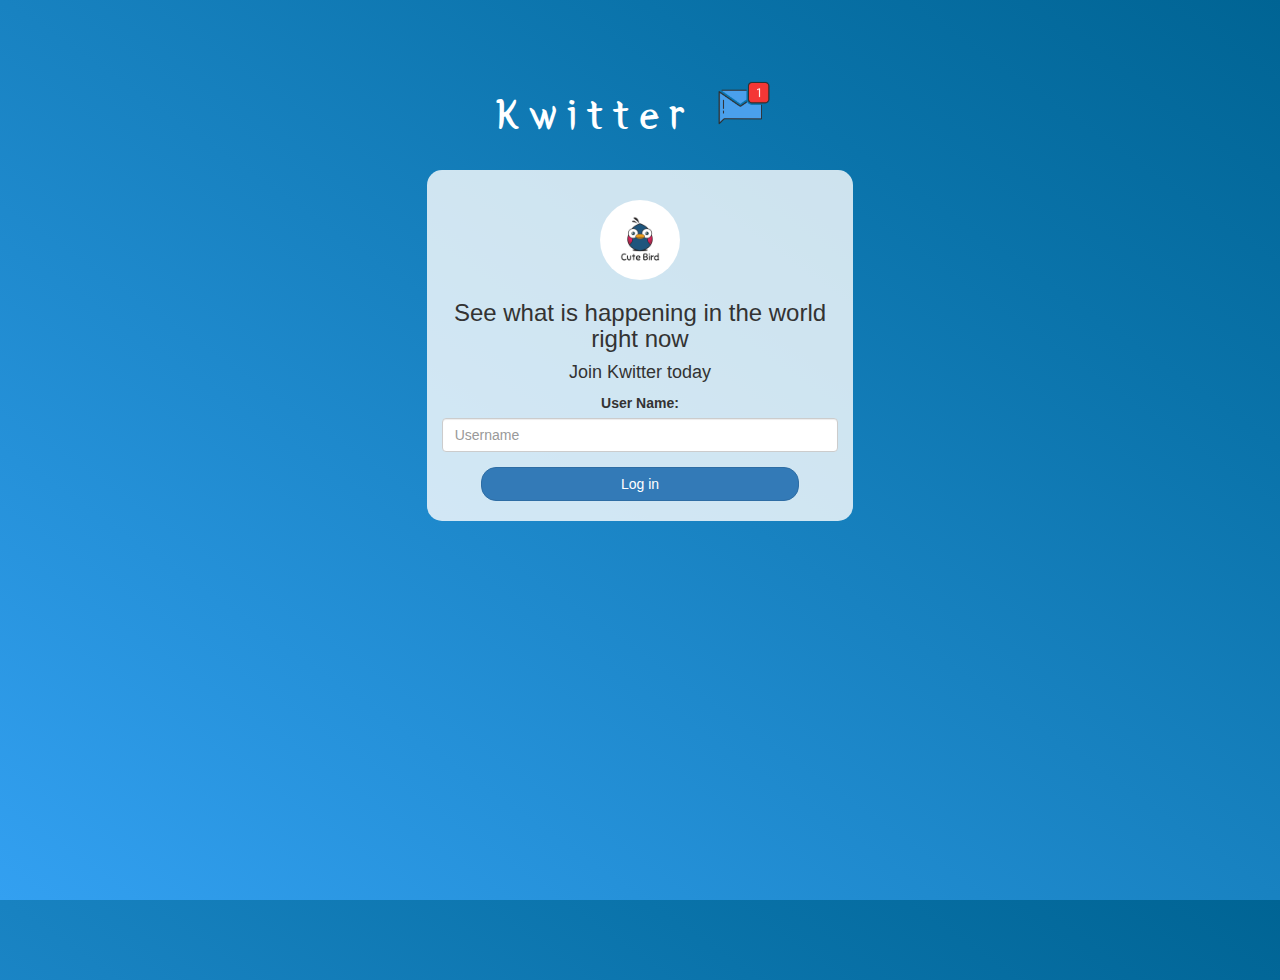
==== index.html @ a9db0d29 "Add files via upload" ====
<!DOCTYPE html>
<html>
<head>
	<title>Kwitter</title>
<link href="https://fonts.googleapis.com/css?family=Yeon+Sung&display=swap" rel="stylesheet"><meta name="viewport" content="width=device-width, initial-scale=1">

<link rel="stylesheet" href="https://maxcdn.bootstrapcdn.com/bootstrap/3.4.0/css/bootstrap.min.css">
<script src="https://ajax.googleapis.com/ajax/libs/jquery/3.4.1/jquery.min.js"></script>
<script src="https://maxcdn.bootstrapcdn.com/bootstrap/3.4.0/js/bootstrap.min.js"></script>

<link rel="stylesheet" type="text/css" href="style.css">
<script src="kwitter.js"></script>
</head>
<body>
<center>
	<h1 class="header">	
		Kwitter	<sup>
	<img src="m2.png">
	</sup>
</h1>
	<div class="col-lg-4 col-md-6 col-sm-6 col-xs-11 login_div">
	<img src="logo.png" class="logo">
		<h3 >See what is happening in the world right now</h3>
		<h4 >Join Kwitter today</h4>
		<div class="form-group">
		  <label >User Name:</label>
		  <input type="text" id="user_name" class="form-control" placeholder="Username">
		</div>
		<button id="login_button" class="btn btn-primary" onclick="AddUser()">Log in</button>
		<br><br>
	</div>
</center>
</body>
</html
---- style.css ----
html, body
{
  height: 100%;
  margin: 0;
}

body
{
background-image: linear-gradient(to right top, #33a0f1, #2591d9, #1882c1, #0a73aa, #006494);
}

.header
{
	color: white;font-family: 'Yeon Sung';font-size: 45px;letter-spacing: 10px;margin-top: 80px;
}
.header img
{
	width: 80px;margin-left: -15px;
}

.login_div
{
	background: rgba(255,255,255,0.8);float: none;border-radius: 15px;
}

.logo
{
	width: 80px;margin-top: 30px;border-radius: 40px;
}

#login_button
{
	width: 80%;border-radius: 15px;
}

.room_name
{
	cursor: pointer;
	font-size: 20px;
}


#logout
{
	font-size: 20px; float: right;
}


#output
{
	padding: 10px; width:80%;background: rgba(255,255,255,0.8);border-radius: 15px;
}

.input_div_room_page
{
	width: 80%;
}

.input_div label
{
	color: white;font-size: 20px;
}


.input_div_message_page
{
	position: fixed;bottom: 0px;width: 100%;background: rgba(255,255,255,0.8);
}
.input_div_message_page label
{
	color: black;
}
.input_div_message_page #msg
{
	width: 80%;
}
.input_div_message_page button
{
	margin-top: 15px;
	width: 50%; 
}
.color_white
{
	color: white
}

.user_tick
{
	width:20px;
}
.message_h4
{
	padding-left:5px;color:grey;
}
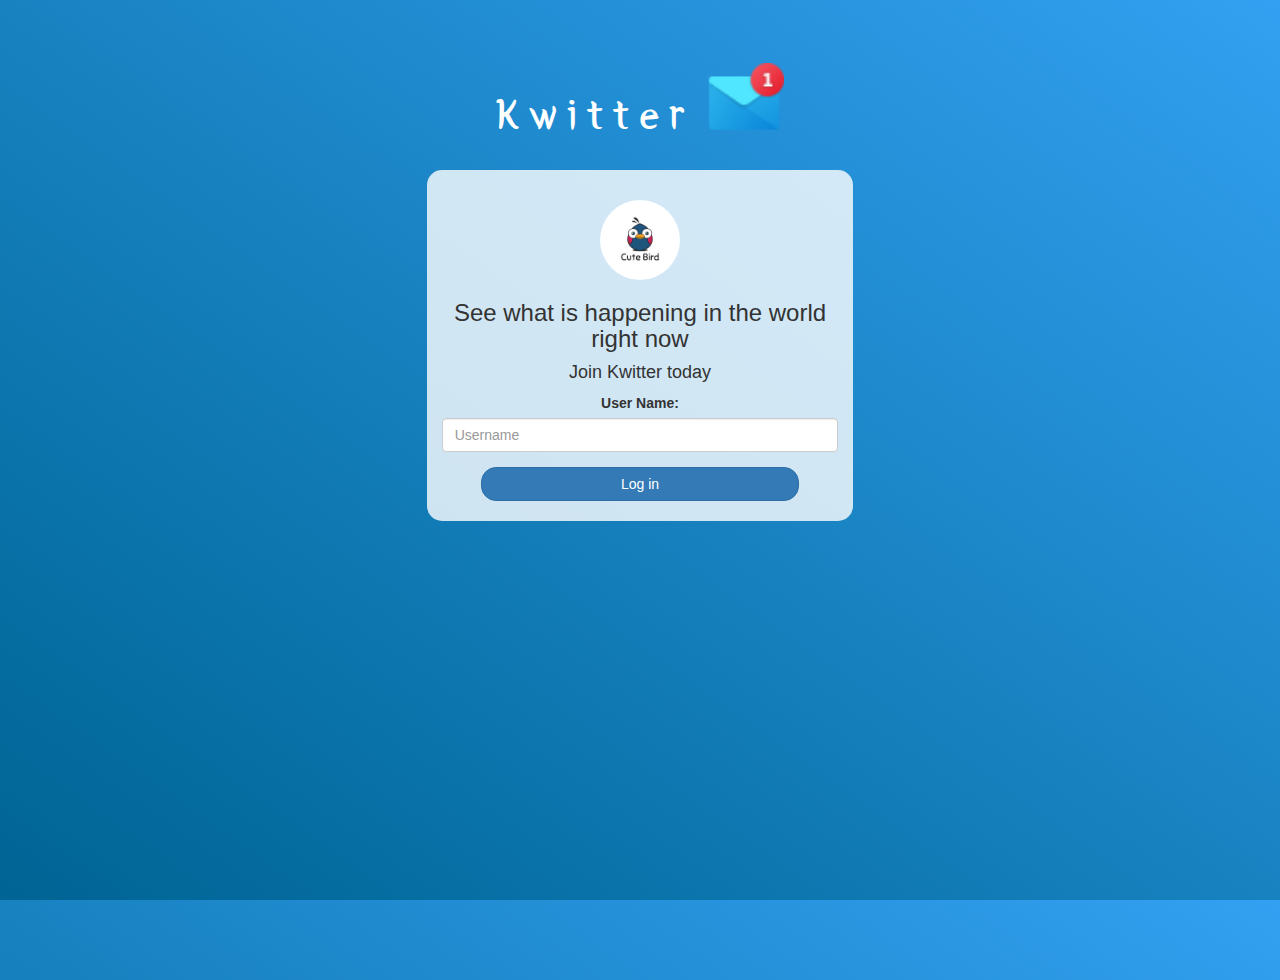
==== commit c0a6151f: "Add files via upload" ====
--- a/index.html
+++ b/index.html
@@ -15,7 +15,7 @@
 <center>
 	<h1 class="header">	
 		Kwitter	<sup>
-	<img src="m2.png">
+	<img src="msgIcon.png">
 	</sup>
 </h1>
 	<div class="col-lg-4 col-md-6 col-sm-6 col-xs-11 login_div">
--- a/style.css
+++ b/style.css
@@ -6,8 +6,9 @@
 
 body
 {
-background-image: linear-gradient(to right top, #33a0f1, #2591d9, #1882c1, #0a73aa, #006494);
+background-image: linear-gradient(to right top, #006494, #0a73aa, #1882c1, #2591d9, #33a0f1);
 }
+
 
 .header
 {
